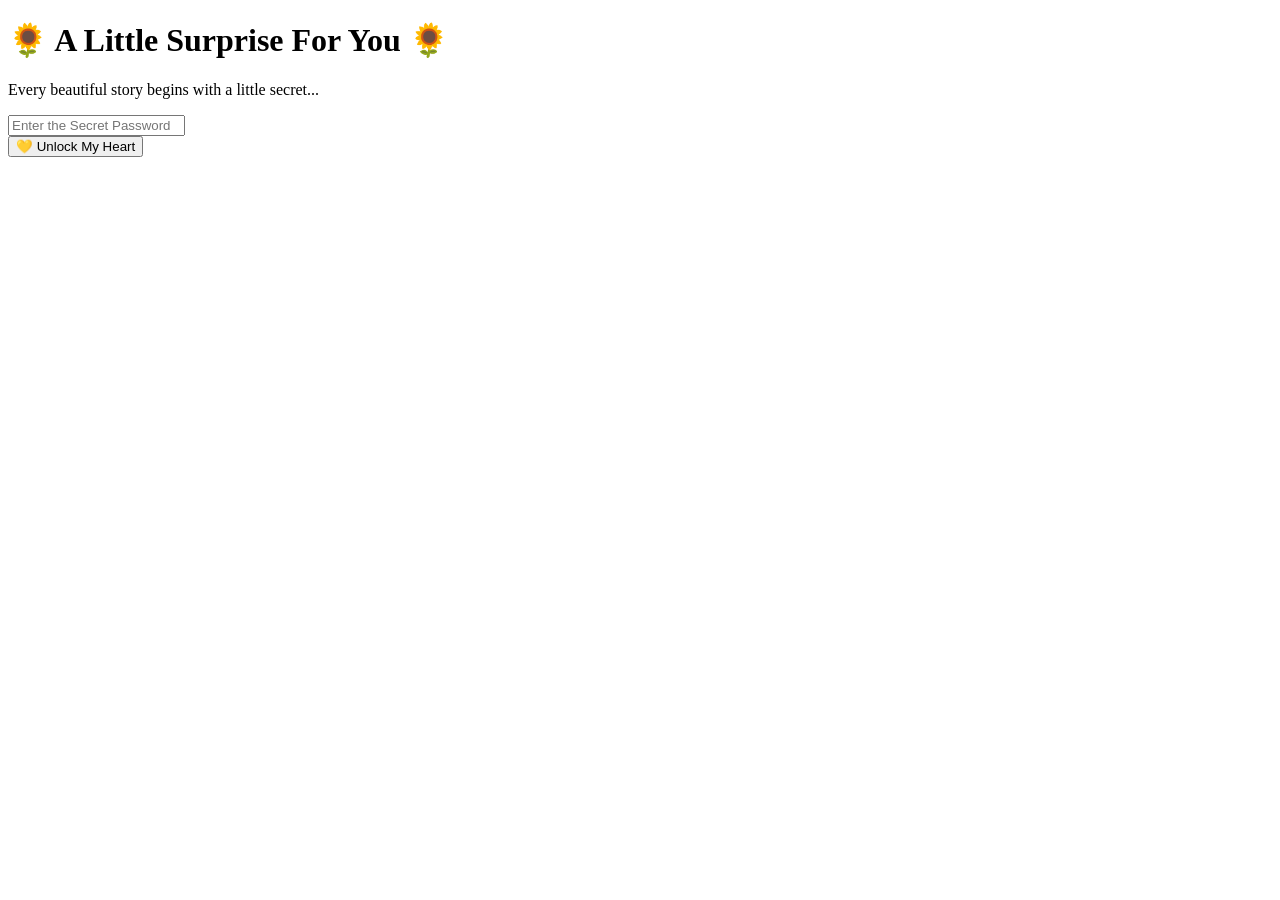
==== index.html @ 3b45014a "Create index.html" ====
<!DOCTYPE html>
<html lang="en">
<head>
<meta charset="UTF-8">
<meta name="viewport" content="width=device-width, initial-scale=1.0">
<title>A Little Surprise 🌻</title>

<link rel="stylesheet" href="style.css">

<link href="https://fonts.googleapis.com/css2?family=Poppins:wght@300;500;700&family=Dancing+Script:wght@700&display=swap" rel="stylesheet">
</head>

<body>

<!-- Background Music -->
<audio autoplay loop>
    <source src="music.mp3" type="audio/mpeg">
</audio>

<!-- Sunset Background -->
<div class="sunset"></div>

<!-- Petals -->
<div id="petals"></div>

<!-- Sparkles -->
<div id="sparkles"></div>

<!-- Main Card -->
<div class="card">

<h1>🌻 A Little Surprise For You 🌻</h1>

<p>
Every beautiful story begins with a little secret...
</p>

<input
type="password"
id="password"
placeholder="Enter the Secret Password">

<br>

<button onclick="checkPassword()">
💛 Unlock My Heart
</button>

<p id="wrong"></p>

</div>

<script src="script.js"></script>

</body>
</html>
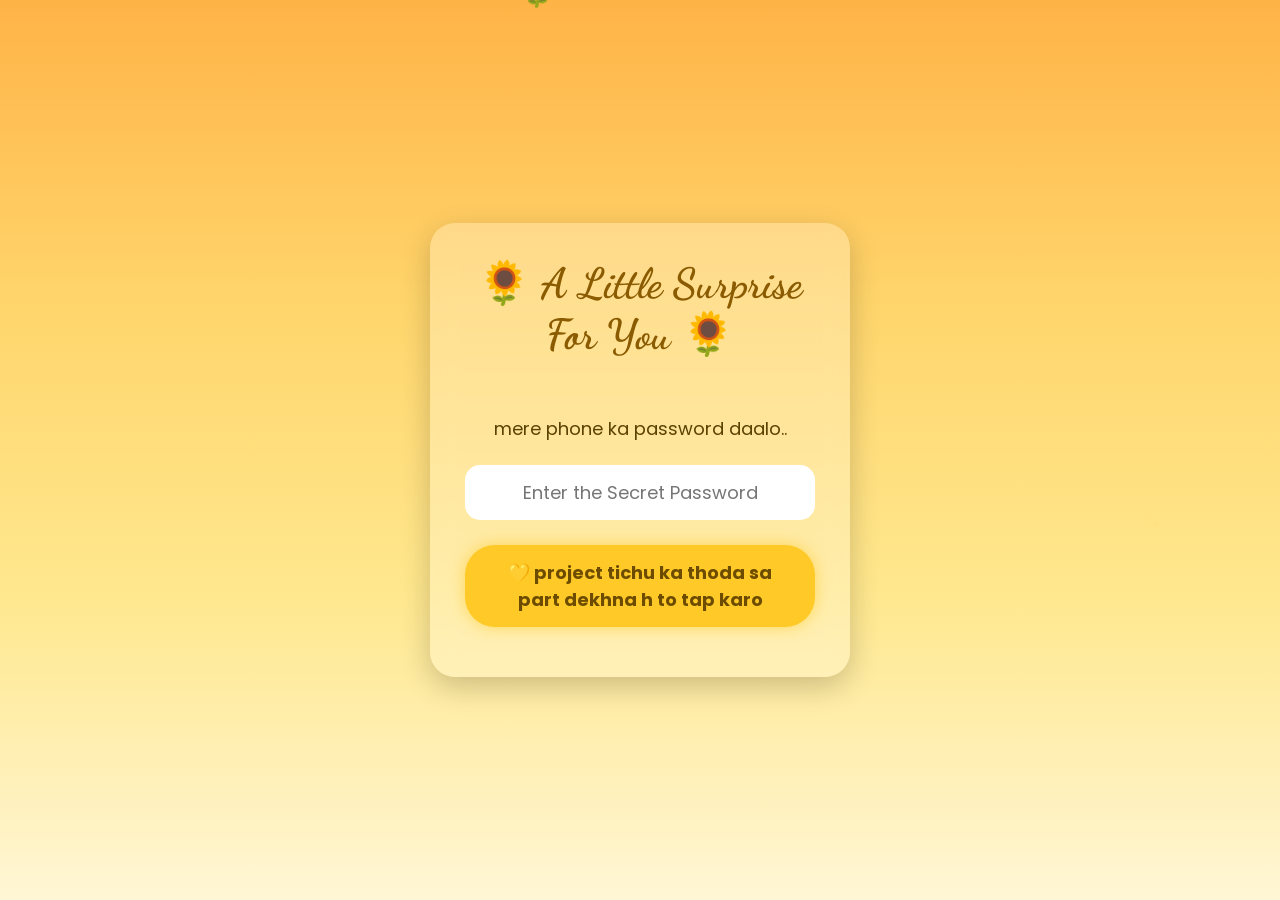
==== commit 19cd48b5: "Update index.html" ====
--- a/index.html
+++ b/index.html
@@ -32,7 +32,7 @@
 <h1>🌻 A Little Surprise For You 🌻</h1>
 
 <p>
-Every beautiful story begins with a little secret...
+mere phone ka password daalo..
 </p>
 
 <input
@@ -43,7 +43,7 @@
 <br>
 
 <button onclick="checkPassword()">
-💛 Unlock My Heart
+💛 project tichu ka thoda sa part dekhna h to tap karo
 </button>
 
 <p id="wrong"></p>
--- a/style.css
+++ b/style.css
@@ -0,0 +1,349 @@
+/* Google Font */
+*{
+margin:0;
+padding:0;
+box-sizing:border-box;
+font-family:'Poppins',sans-serif;
+}
+
+body{
+
+height:100vh;
+overflow:hidden;
+
+display:flex;
+justify-content:center;
+align-items:center;
+
+background:linear-gradient(
+180deg,
+#ffb347,
+#ffd56b,
+#ffe88f,
+#fff6d5
+);
+
+animation:sunset 12s infinite alternate;
+
+}
+
+/* Animated Sunset */
+
+@keyframes sunset{
+
+0%{
+
+background:linear-gradient(
+180deg,
+#ff9966,
+#ffcc66,
+#fff0b3
+);
+
+}
+
+100%{
+
+background:linear-gradient(
+180deg,
+#ffb347,
+#ffe066,
+#fff8dc
+);
+
+}
+
+}
+
+/* Glass Card */
+
+.card{
+
+width:90%;
+max-width:420px;
+
+padding:35px;
+
+text-align:center;
+
+background:rgba(255,255,255,.25);
+
+border-radius:25px;
+
+backdrop-filter:blur(12px);
+
+box-shadow:0 10px 30px rgba(0,0,0,.2);
+
+animation:fadeUp 1.2s;
+
+z-index:2;
+
+}
+
+@keyframes fadeUp{
+
+from{
+
+opacity:0;
+
+transform:translateY(40px);
+
+}
+
+to{
+
+opacity:1;
+
+transform:translateY(0);
+
+}
+
+}
+
+h1{
+
+font-family:'Dancing Script',cursive;
+
+font-size:42px;
+
+color:#8a5b00;
+
+margin-bottom:20px;
+
+}
+
+p{
+
+font-size:18px;
+
+line-height:1.8;
+
+color:#5a4200;
+
+white-space:pre-line;
+
+}
+
+/* Password Box */
+
+input{
+
+width:100%;
+
+padding:14px;
+
+margin-top:20px;
+
+border:none;
+
+border-radius:15px;
+
+font-size:18px;
+
+outline:none;
+
+text-align:center;
+
+}
+
+/* Buttons */
+
+button{
+
+margin-top:25px;
+
+padding:14px 28px;
+
+border:none;
+
+border-radius:30px;
+
+cursor:pointer;
+
+font-size:18px;
+
+font-weight:bold;
+
+background:#ffca28;
+
+color:#6d4c00;
+
+transition:.4s;
+
+box-shadow:0 0 15px rgba(255,193,7,.5);
+
+}
+
+button:hover{
+
+transform:scale(1.08);
+
+background:#ffd54f;
+
+box-shadow:0 0 25px gold;
+
+}
+
+/* Wrong Password */
+
+#wrong{
+
+margin-top:15px;
+
+font-weight:bold;
+
+color:#c62828;
+
+}
+
+/* Certificate */
+
+.certificate-container{
+
+text-align:center;
+
+z-index:2;
+
+padding:20px;
+
+}
+
+.certificate{
+
+width:90%;
+
+max-width:650px;
+
+border-radius:20px;
+
+box-shadow:0 15px 35px rgba(0,0,0,.35);
+
+animation:zoom 1.5s;
+
+}
+
+@keyframes zoom{
+
+from{
+
+transform:scale(.3);
+
+opacity:0;
+
+}
+
+to{
+
+transform:scale(1);
+
+opacity:1;
+
+}
+
+}
+
+.caption{
+
+margin-top:25px;
+
+font-size:20px;
+
+}
+
+/* Typewriter */
+
+#typewriter{
+
+font-size:20px;
+
+min-height:260px;
+
+}
+
+/* Next Button */
+
+#nextBtn{
+
+display:none;
+
+animation:glow 2s infinite;
+
+}
+
+@keyframes glow{
+
+50%{
+
+box-shadow:0 0 30px gold;
+
+}
+
+}
+
+/* Petals */
+
+#petals{
+
+position:fixed;
+
+top:0;
+
+left:0;
+
+width:100%;
+
+height:100%;
+
+pointer-events:none;
+
+overflow:hidden;
+
+}
+
+/* Sparkles */
+
+#sparkles{
+
+position:fixed;
+
+top:0;
+
+left:0;
+
+width:100%;
+
+height:100%;
+
+pointer-events:none;
+
+}
+
+/* Mobile */
+
+@media(max-width:600px){
+
+h1{
+
+font-size:34px;
+
+}
+
+p{
+
+font-size:17px;
+
+}
+
+button{
+
+font-size:17px;
+
+}
+
+.certificate{
+
+width:95%;
+
+}
+
+}
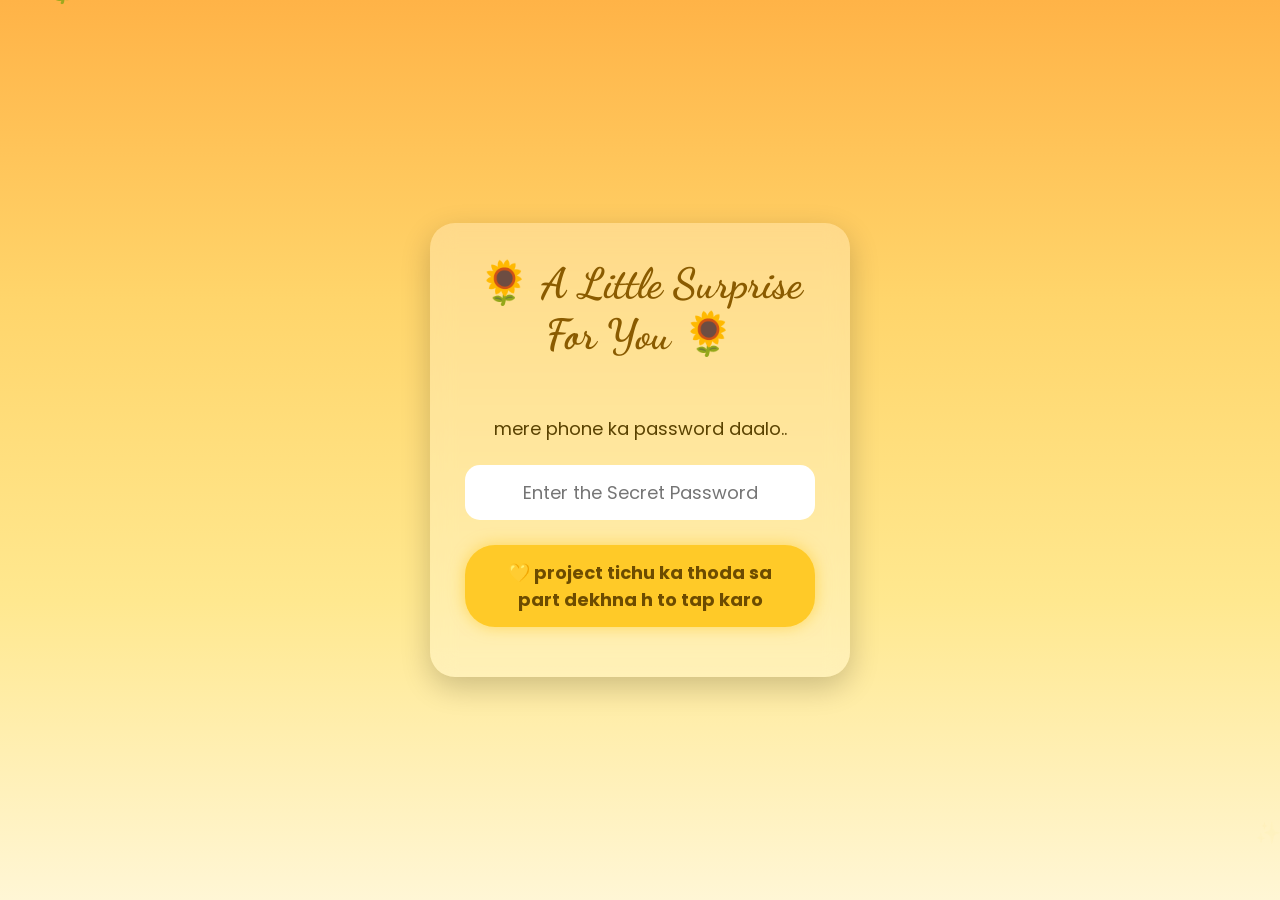
==== commit 3cc35f6c: "Update index.html" ====
--- a/index.html
+++ b/index.html
@@ -12,8 +12,8 @@
 
 <body>
 
-<!-- Background Music -->
-<audio autoplay loop>
+<!-- Background Music with ID -->
+<audio id="bg-music" loop>
     <source src="music.mp3" type="audio/mpeg">
 </audio>
 
@@ -53,4 +53,4 @@
 <script src="script.js"></script>
 
 </body>
-</html>+</html>
--- a/style.css
+++ b/style.css
@@ -6,10 +6,12 @@
 font-family:'Poppins',sans-serif;
 }
 
-body{
-
-height:100vh;
-overflow:hidden;
+body {
+
+min-height:100vh;
+overflow-x:hidden;
+overflow-y:auto;
+  
 
 display:flex;
 justify-content:center;
@@ -346,4 +348,4 @@
 
 }
 
-}+}
